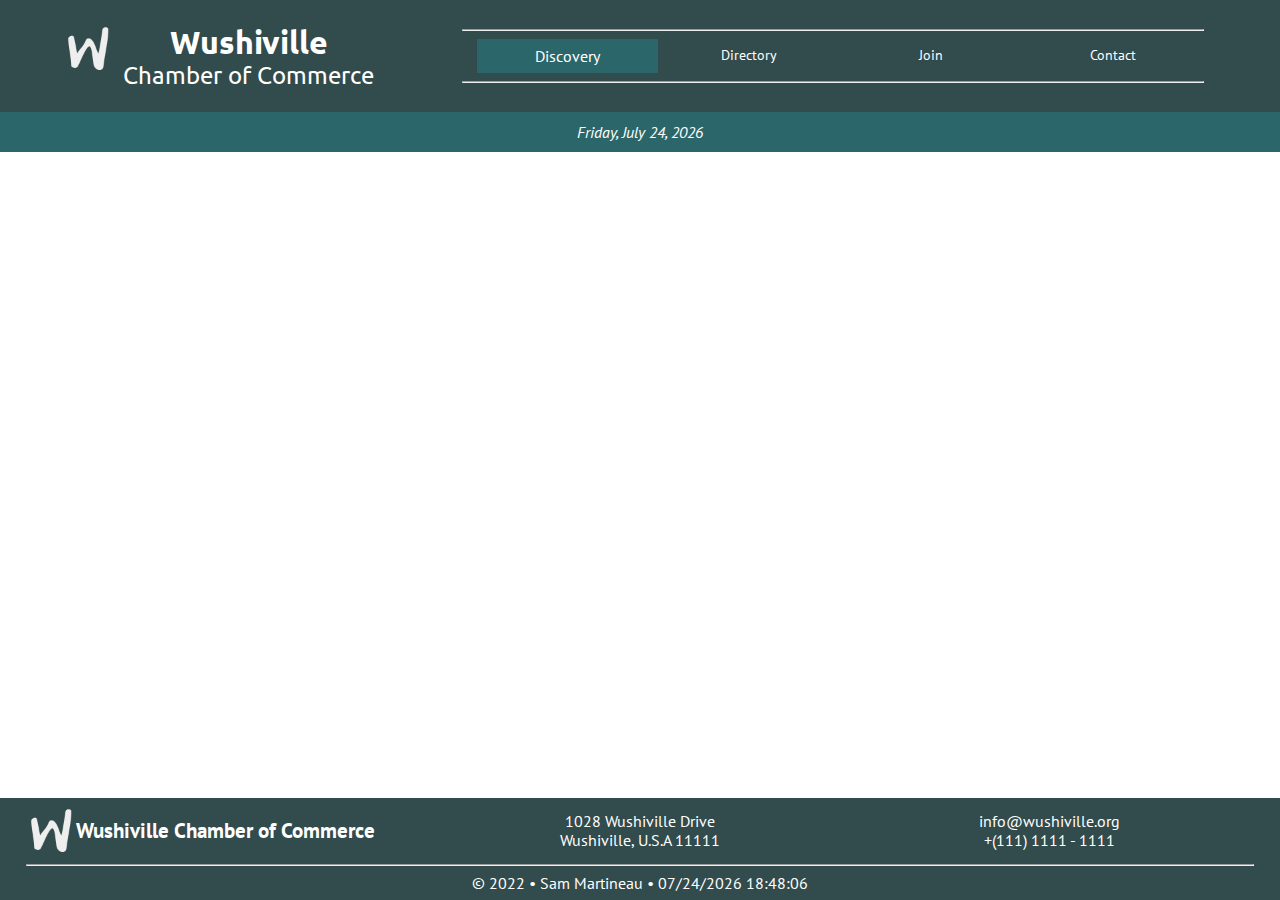
==== chamber/index.html @ 82d3b326 "update" ====
<!doctype html>
<html lang="en">
<head>
<meta charset="utf-8">
<meta name="description" content="Wushiville Chamber of Commerce">
<meta name="author" content="Sam Martineau">

<!-- This start file was build by Paul Cheney  -->
<title>Homepage: Wushiville Chamber of Commerce</title>

<!-- TELLS PHONES NOT TO LIE ABOUT THEIR WIDTH & stops the font from enlarging when a phone is turned sideways-->
<meta name="viewport" content="width=device-width, initial-scale=1, maximum-scale=1">




<!-- STYLE SHEETS -->
<link href="css/normalize.css" rel="stylesheet">
<!-- phone-default -->
<link href="css/small.css" rel="stylesheet">
<!-- enhance-tablet -->
<link href="css/medium.css" rel="stylesheet">
<!-- enhance-desktop -->
<link href="css/large.css" rel="stylesheet">


     
</head>
<body>
<!-- HEADER HERE -->
	<header class="clearfix">
    <div class="header-box">    
	<img src="images/logo.png" alt="logo"/>
    <div class="title-flex">
    <h1>Wushiville</h1>
    <h2>Chamber of Commerce</h2>
    </div>
    </div>

    <nav class="clearfix">
        <hr/>
        <button id="ham"><span>&#9776;</span><span>X</span></button>
        <ul id="nav">
            <li class="active"><a href="#">Discovery</a></li>
            <li><a href="#">Directory</a></li>
            <li><a href="#">Join</a></li>
            <li><a href="#">Contact</a></li>    
        </ul>
        <hr id="line"/>
    </nav>
    </header>
    <div class="time"></div> 
<!-- CONTENT HERE -->
    <main>


    </main>
    
<!-- FOOTER HERE -->
    
    <footer>
        <div class="footer-flex">
            <div class="footer-img-flex footer-flex-item">
                <img src="images/logo.png" alt="logo"/>
           
                <h3>Wushiville Chamber of Commerce</h3>
            </div>
 
                <p class="footer-flex-item">
                    1028 Wushiville Drive <br/>
                    Wushiville, U.S.A 11111
                </p>
                <p class="footer-flex-item">
                    info@wushiville.org <br/>
                    +(111) 1111 - 1111
                </p>

        </div>
        <hr/>
        <div>
        &copy; <span id="year"></span> &bull; Sam Martineau &bull; <span id="update"></span>
        </div>
    </footer>

    <script src="js/scripts.js"></script>
</body>
</html>
---- chamber/css/small.css ----
/* Prevent adjustments of font size after orientation changes in IE on Windows Phone and in iOS.  */
@import url('https://fonts.googleapis.com/css2?family=PT+Sans&family=Ubuntu&display=swap');
html {-webkit-text-size-adjust: 100%; -ms-text-size-adjust: 100%;}

/*----------- apply a natural box layout model to all elements --------------*/
* { -moz-box-sizing: border-box; -webkit-box-sizing: border-box; box-sizing: border-box; }


/*----------- BODY --------------*/
body {
    font-size: 16px;
    font-family: 'PT Sans', sans-serif;
    width:100%;
}


/*----------- HEADER --------------*/
header {
    padding: .5rem 2%;
    background-color: #324B4C;
    display:flex;
    flex-direction:column;
}
.header-box{margin:auto;}
.title-flex{display:flex;align-items:center; flex-direction:column;width:100px;}
header img{float:left; margin-right:10px; width: 50px;}
header h1 { margin:0;font-size:1.3rem; color:white;font-family: 'Ubuntu', sans-serif;}
header h2 {margin: 0; font-weight: normal;color:white; font-size:1rem; font-family: 'Ubuntu', sans-serif;}

.time{width:100vw;height:2.5rem;background-color:#2B676A; color:white; text-align:center; display:flex; align-items: center; justify-content: center;}

/*----------- NAVIGATION --------------*/
nav {
    
    padding:0.8rem;
}
nav button{
    background-color: transparent;
    border:none;
    font-size:2rem;
    color:white;
    text-align:center;
}
#ham span:nth-child(1){
    display:block;
}
#ham span:nth-child(2){
    display:none;
}
#ham.open span:nth-child(1){
    display:none;
}
#ham.open span:nth-child(2){
    display:block;
}
#line.open{
    margin-top:3rem;
}
nav ul {
    display:none;
    list-style-type: none;
    padding: 0;
    margin: 0;
}

nav ul.open{display:block;}
nav ul li a:last-child{
    border-bottom:1px solid white;
}
nav ul li a {
    display: block;
    color: white;
    padding: .5rem 0;
    text-decoration: none;
    font-size: .9rem;
    text-align: center;
    border-top:1px solid white;
}


nav ul li a:hover {
    font-size:1rem;
    transition: font-size 0.25s ease-in-out;
}
nav ul li.active a {
    font-size:1rem;
    background-color:#2B676A;
}
/*----------- MAIN --------------*/
main {
    padding: 0 2%;
    min-height: 10rem;
}

/*----------- FOOTER --------------*/

.footer-flex{
    display: flex;
    align-items: center;
    justify-content: space-evenly;
}
.footer-flex-item{
    flex-basis:100%;
}
.footer-img-flex{
    display:flex;
    align-items: center;
}
footer {
    background-color: #324B4C;
    padding: .5rem 2%;
    text-align: center;
    position:absolute;
    bottom:0;
    width:100vw;
    color:white;
}

footer img{
    margin:0;
    width:50px;
}
footer h3{
    margin:0;
    font-size:0.95rem;
}
footer p{
    margin:0;
    font-size:0.9rem;
}



/*----- Clearfix: Force an Element not to collapse -----*/
.clearfix:after {
  content: "";
  display: table;
  clear: both;
}
---- chamber/css/medium.css ----
/* 35em is also 560px (if basefont is 16px) */
@media only screen and (min-width: 35rem) {


    /*----------- BODY --------------*/
    
    
    
    /*----------- HEADER --------------*/
    header{flex-direction:column; align-items:center;}
    img{width:auto}
    header h1{font-size: 2rem;}
    header h2 {font-size: 1.5rem;}
    .title-flex{width:auto;}
    
    /*----------- NAVIGATION --------------*/
    nav{width: 100%;}
    
    
    /*----------- MAIN --------------*/
    
    
    
    /*----------- FOOTER --------------*/
    footer h3{font-size:1.3rem;}
    footer p{font-size:1rem;}
        
    } /* end of media query */
---- chamber/css/large.css ----
/* 64em is also 1028px (if basefont is 16px) */
@media only screen and (min-width: 64rem) {

    header, nav, main, footer {
        margin:auto;
    }

/*----------- BODY --------------*/



/*----------- HEADER --------------*/
header{flex-direction:row;}


/*----------- NAVIGATION --------------*/
nav{width:60vw;}
nav button{display:none;}
nav ul#nav {margin-left: 2%;display:flex;}
nav ul li a:last-child{
    border:none;
}
nav ul li {float: left;flex-basis:25%;}

nav ul li a{padding: .5rem 1rem; border:none;}

#line.open {margin-top:0.5rem;}

/*----------- MAIN --------------*/



/*----------- FOOTER --------------*/
    
} /* end of media query */
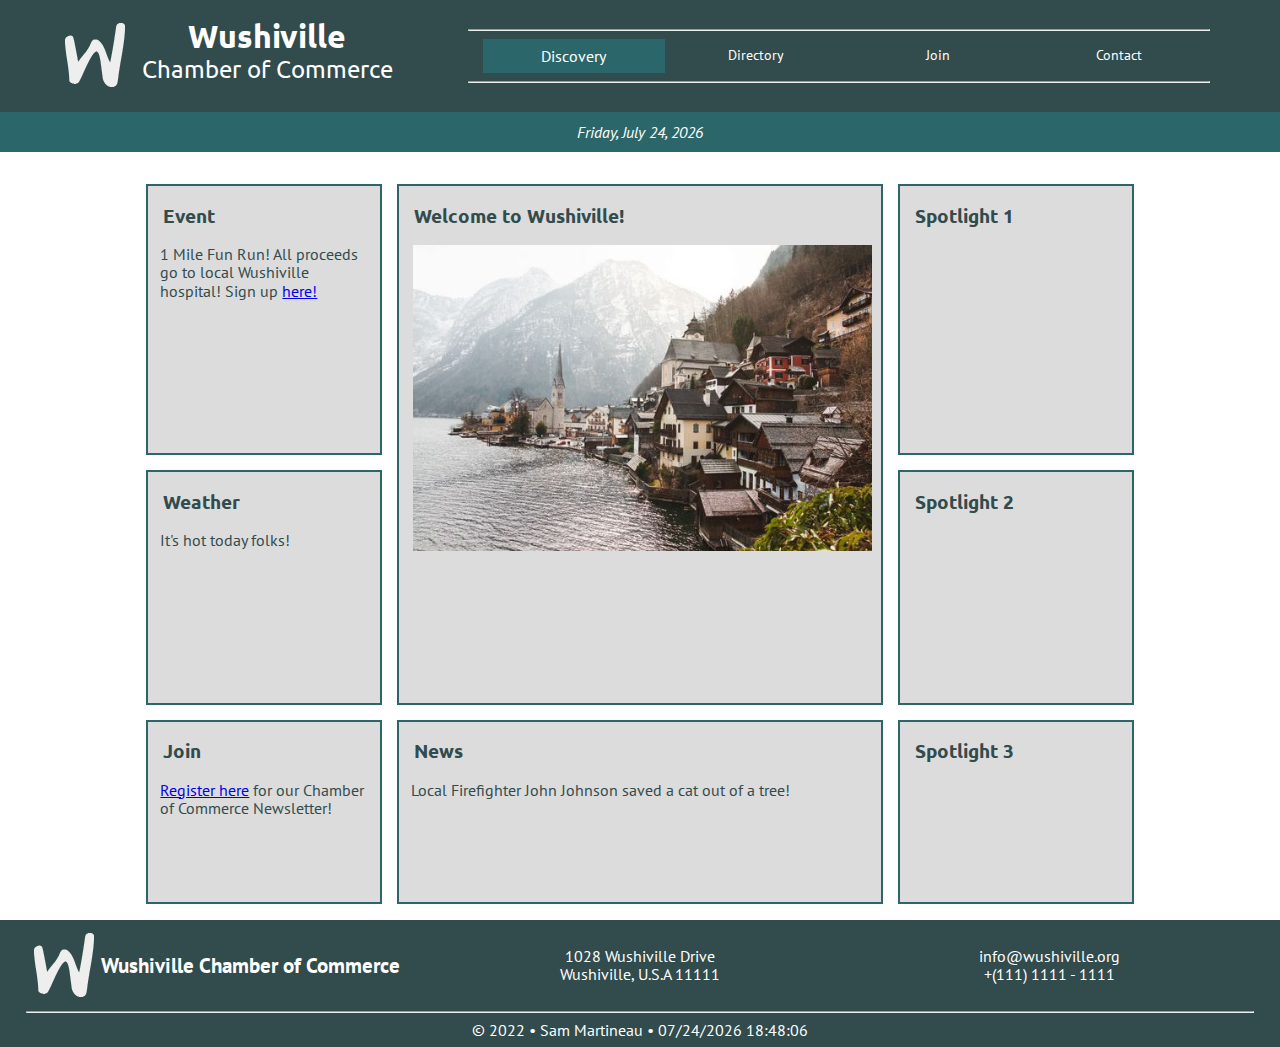
==== commit 51960a70: "update" ====
--- a/chamber/index.html
+++ b/chamber/index.html
@@ -11,8 +11,8 @@
 <!-- TELLS PHONES NOT TO LIE ABOUT THEIR WIDTH & stops the font from enlarging when a phone is turned sideways-->
 <meta name="viewport" content="width=device-width, initial-scale=1, maximum-scale=1">
 
-
-
+<!-- Favicon-->
+<link rel="shortcut icon" href="favicon.ico">
 
 <!-- STYLE SHEETS -->
 <link href="css/normalize.css" rel="stylesheet">
@@ -27,6 +27,9 @@
      
 </head>
 <body>
+    <div class="mg-banner" id="banner-message">
+        <p>🤝🏼 Come join us for the chamber meet and greet Wednesday at 7:00 p.m.</p>
+    </div>
 <!-- HEADER HERE -->
 	<header class="clearfix">
     <div class="header-box">    
@@ -52,8 +55,38 @@
     <div class="time"></div> 
 <!-- CONTENT HERE -->
     <main>
+        <article class="grid">
+            <section class="events">
+                <h3>Event</h3>
+                <p>1 Mile Fun Run! All proceeds go to local Wushiville hospital! Sign up <a href="#">here!</a></p>
+            </section>
+            <section class="weather">
+                <h3>Weather</h3>
+                <p>It's hot today folks!</p>
+            </section>
+            <section class="join">
+                <h3>Join</h3>
+                <p><a href="#">Register here</a> for our Chamber of Commerce Newsletter!</p>
+            </section>
+            <section class="hero">
+                <h3>Welcome to Wushiville!</h3>
+                <img src="images/town.jpg" alt="town"/>
 
-
+            </section>
+            <section class="news">
+                <h3>News</h3>
+                <p>Local Firefighter John Johnson saved a cat out of a tree!</p>
+            </section>
+            <section class="spotlight1">
+                <h3>Spotlight 1</h3>
+            </section>
+            <section class="spotlight2">
+                <h3>Spotlight 2</h3>
+            </section>
+            <section class="spotlight3">
+                <h3>Spotlight 3</h3>
+            </section>
+        </article>
     </main>
     
 <!-- FOOTER HERE -->
--- a/chamber/css/small.css
+++ b/chamber/css/small.css
@@ -5,21 +5,36 @@
 /*----------- apply a natural box layout model to all elements --------------*/
 * { -moz-box-sizing: border-box; -webkit-box-sizing: border-box; box-sizing: border-box; }
 
+/*-----------  EFFECTS  --------------*/
+.show{
+    display:block !important;
+}
+
+
 
 /*----------- BODY --------------*/
 body {
     font-size: 16px;
     font-family: 'PT Sans', sans-serif;
     width:100%;
+    overflow-x: hidden;
 }
 
 
 /*----------- HEADER --------------*/
+.mg-banner{
+    text-align: center;
+    display:none;
+}
+.mg-banner p{
+    color:#2B676A;
+}
 header {
     padding: .5rem 2%;
     background-color: #324B4C;
     display:flex;
     flex-direction:column;
+    width:100vw;
 }
 .header-box{margin:auto;}
 .title-flex{display:flex;align-items:center; flex-direction:column;width:100px;}
@@ -27,7 +42,7 @@
 header h1 { margin:0;font-size:1.3rem; color:white;font-family: 'Ubuntu', sans-serif;}
 header h2 {margin: 0; font-weight: normal;color:white; font-size:1rem; font-family: 'Ubuntu', sans-serif;}
 
-.time{width:100vw;height:2.5rem;background-color:#2B676A; color:white; text-align:center; display:flex; align-items: center; justify-content: center;}
+.time{width:100vw;height:2.5rem;background-color:#2B676A; color:white; text-align:center; display:flex; align-items: center; justify-content: center; margin-bottom:1rem;}
 
 /*----------- NAVIGATION --------------*/
 nav {
@@ -88,8 +103,36 @@
 }
 /*----------- MAIN --------------*/
 main {
-    padding: 0 2%;
+    padding: 1rem 2%;
     min-height: 10rem;
+    
+}
+.grid{
+    display:flex;
+    flex-direction: column;
+    justify-content: space-around;
+}
+section{
+    border:2px solid #2B676A;
+    margin:0;
+    background-color: gainsboro;
+    color:#324B4C;
+    margin-bottom: 2vh;
+}
+main h3{
+    padding:0 0.8em;
+    font-family: 'Ubuntu', sans-serif;
+}
+main p{
+    padding:0 0.8em;
+}
+.join,.spotlight3{
+    display:none;
+}
+.hero img{
+    margin:3%;
+    width:95%;
+    display:block;
 }
 
 /*----------- FOOTER --------------*/
@@ -110,10 +153,10 @@
     background-color: #324B4C;
     padding: .5rem 2%;
     text-align: center;
-    position:absolute;
-    bottom:0;
     width:100vw;
     color:white;
+    margin-top:1rem;
+    position:relative;
 }
 
 footer img{
--- a/chamber/css/medium.css
+++ b/chamber/css/medium.css
@@ -8,7 +8,7 @@
     
     /*----------- HEADER --------------*/
     header{flex-direction:column; align-items:center;}
-    img{width:auto}
+    header img, footer img{width:auto}
     header h1{font-size: 2rem;}
     header h2 {font-size: 1.5rem;}
     .title-flex{width:auto;}
@@ -18,8 +18,44 @@
     
     
     /*----------- MAIN --------------*/
-    
-    
+    section{
+        margin-bottom:0;
+    }
+    .grid{
+        display:grid;
+        grid-template-columns: 1fr 1fr 1fr 1fr;
+        grid-gap: 15px;
+        margin:auto;
+    }
+    .events{
+        grid-column: 1/4;
+        grid-row: 5/6;
+    }
+    .weather{
+        grid-column: 4/5;
+        grid-row: 5/6;
+    }
+    .join{
+        display:block;
+        grid-column: 1/5;
+        grid-row: 4/5;
+    }
+    .hero{
+        grid-column: 1/5;
+        grid-row: 1/2;
+    }
+    .news{
+        grid-column: 1/5;
+        grid-row: 2/3;
+    }
+    .spotlight1{
+        grid-column: 1/3;
+        grid-row: 3/4;
+    }
+    .spotlight2{
+        grid-column: 3/5;
+        grid-row: 3/4;
+    }
     
     /*----------- FOOTER --------------*/
     footer h3{font-size:1.3rem;}
--- a/chamber/css/large.css
+++ b/chamber/css/large.css
@@ -27,8 +27,47 @@
 #line.open {margin-top:0.5rem;}
 
 /*----------- MAIN --------------*/
+main{
+    max-width: 65rem;
+    margin:auto;
+}
+.grid{
+    height:80vh;
+}
+.events{
+    grid-column: 1/2;
+    grid-row: 1/2;
+}
+.weather{
+    grid-column: 1/2;
+    grid-row: 2/3;
+}
+.join{
+    grid-column: 1/2;
+    grid-row: 3/4;
+}
 
-
+.hero{
+    grid-column: 2/4;
+    grid-row: 1/3;
+}
+.news{
+    grid-column: 2/4;
+    grid-row: 3/4;
+}
+.spotlight1{
+    grid-column: 4/5;
+    grid-row: 1/2;
+}
+.spotlight2{
+    grid-column: 4/5;
+    grid-row: 2/3;
+}
+.spotlight3{
+    display:block;
+    grid-column: 4/5;
+    grid-row: 3/4;
+}
 
 /*----------- FOOTER --------------*/
     
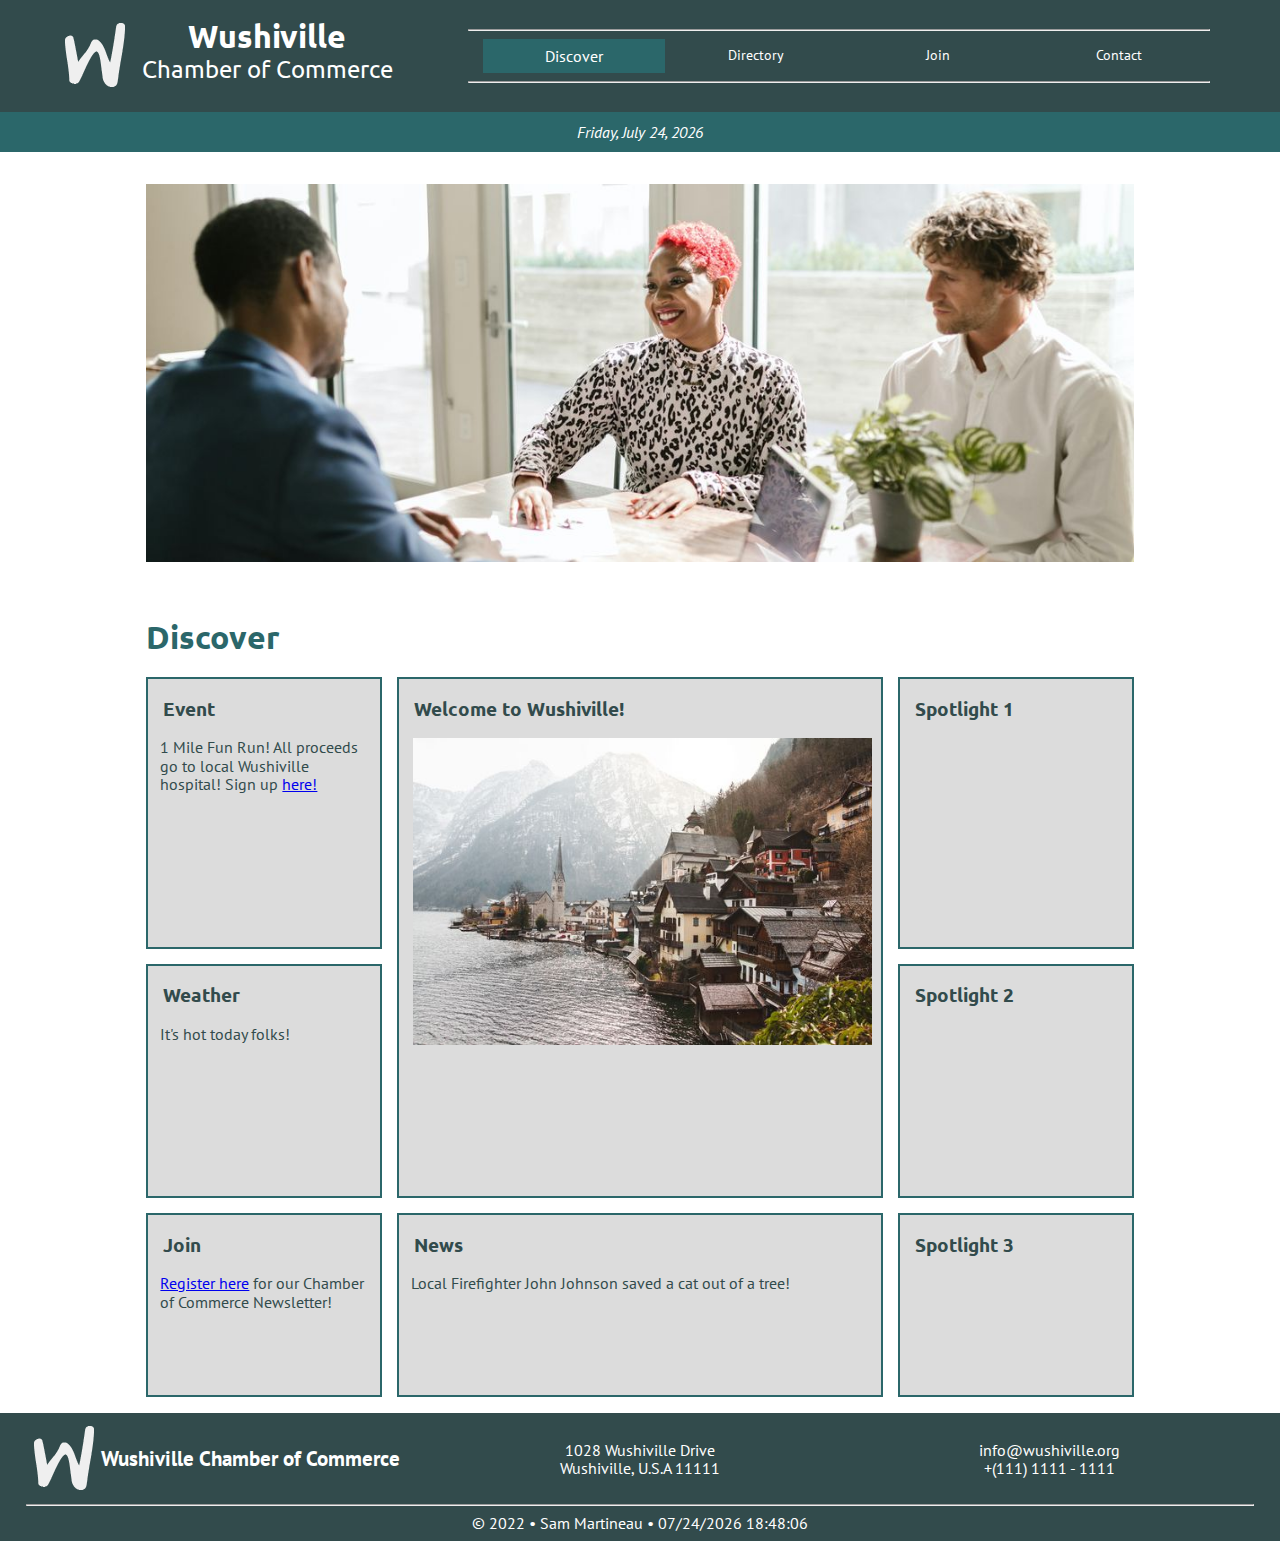
==== commit 62bd1cb3: "update" ====
--- a/chamber/index.html
+++ b/chamber/index.html
@@ -33,7 +33,7 @@
 <!-- HEADER HERE -->
 	<header class="clearfix">
     <div class="header-box">    
-	<img src="images/logo.png" alt="logo"/>
+	<img src="images/logo.webp" alt="logo"/>
     <div class="title-flex">
     <h1>Wushiville</h1>
     <h2>Chamber of Commerce</h2>
@@ -44,7 +44,7 @@
         <hr/>
         <button id="ham"><span>&#9776;</span><span>X</span></button>
         <ul id="nav">
-            <li class="active"><a href="#">Discovery</a></li>
+            <li class="active"><a href="#">Discover</a></li>
             <li><a href="#">Directory</a></li>
             <li><a href="#">Join</a></li>
             <li><a href="#">Contact</a></li>    
@@ -55,6 +55,13 @@
     <div class="time"></div> 
 <!-- CONTENT HERE -->
     <main>
+        <picture>
+            <source media="(max-width:200px)" srcset="images/heroSrc200.jpg">
+            <source media="(max-width:500px)" srcset="images/heroSrc500.jpg">
+            <source media="(max-width:800px)" srcset="images/heroSrc800.jpg">
+            <img src="images/heroSrc1100.jpg" alt="img-banner"/>
+        </picture>
+        <h1 class="page-title">Discover</h1>
         <article class="grid">
             <section class="events">
                 <h3>Event</h3>
@@ -94,7 +101,7 @@
     <footer>
         <div class="footer-flex">
             <div class="footer-img-flex footer-flex-item">
-                <img src="images/logo.png" alt="logo"/>
+                <img src="images/logo.webp" alt="logo"/>
            
                 <h3>Wushiville Chamber of Commerce</h3>
             </div>
--- a/chamber/css/small.css
+++ b/chamber/css/small.css
@@ -102,11 +102,17 @@
     background-color:#2B676A;
 }
 /*----------- MAIN --------------*/
+main picture{
+    width:75%;
+}
+main picture img{width:100%;margin-bottom: 2rem;}
 main {
     padding: 1rem 2%;
     min-height: 10rem;
     
 }
+.page-title{color:#2B676A; font-family: 'Ubuntu', sans-serif;}
+
 .grid{
     display:flex;
     flex-direction: column;
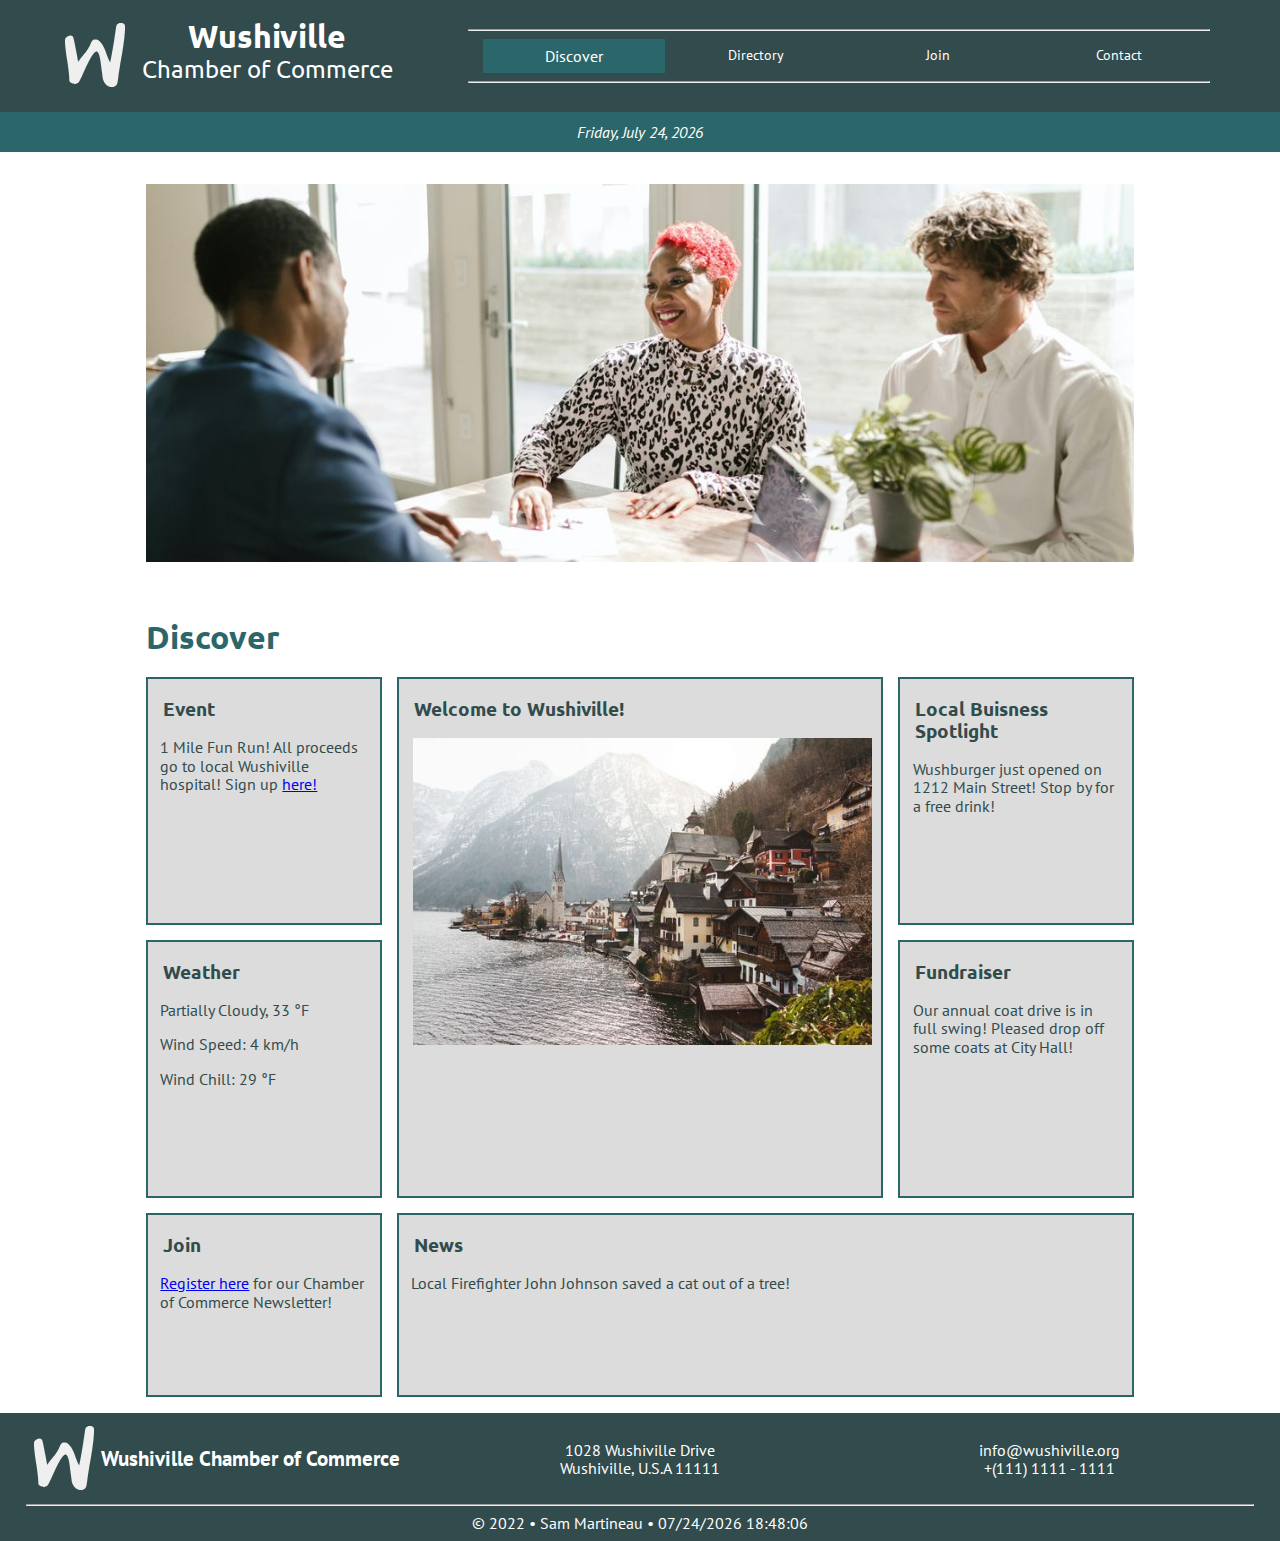
==== commit 51ea3dec: "update" ====
--- a/chamber/index.html
+++ b/chamber/index.html
@@ -69,7 +69,10 @@
             </section>
             <section class="weather">
                 <h3>Weather</h3>
-                <p>It's hot today folks!</p>
+                    <p>Partially Cloudy, <span id="temp">33</span> °F <br>
+                    </p>
+                    <p>Wind Speed: <span id="wind-speed">4</span> km/h</p>
+                    <p id="wind-chill-line">Wind Chill: <span id="wind-chill"></span></p>
             </section>
             <section class="join">
                 <h3>Join</h3>
@@ -85,13 +88,12 @@
                 <p>Local Firefighter John Johnson saved a cat out of a tree!</p>
             </section>
             <section class="spotlight1">
-                <h3>Spotlight 1</h3>
+                <h3>Local Buisness Spotlight</h3>
+                <p>Wushburger just opened on 1212 Main Street! Stop by for a free drink!</p>
             </section>
             <section class="spotlight2">
-                <h3>Spotlight 2</h3>
-            </section>
-            <section class="spotlight3">
-                <h3>Spotlight 3</h3>
+                <h3>Fundraiser</h3>
+                <p>Our annual coat drive is in full swing! Pleased drop off some coats at City Hall!</p>
             </section>
         </article>
     </main>
@@ -123,5 +125,6 @@
     </footer>
 
     <script src="js/scripts.js"></script>
+    <script src="js/windchill.js"></script>
 </body>
 </html>--- a/chamber/css/small.css
+++ b/chamber/css/small.css
@@ -132,9 +132,7 @@
 main p{
     padding:0 0.8em;
 }
-.join,.spotlight3{
-    display:none;
-}
+
 .hero img{
     margin:3%;
     width:95%;
--- a/chamber/css/medium.css
+++ b/chamber/css/medium.css
@@ -28,15 +28,14 @@
         margin:auto;
     }
     .events{
-        grid-column: 1/4;
+        grid-column: 1/3;
         grid-row: 5/6;
     }
     .weather{
-        grid-column: 4/5;
+        grid-column: 3/5;
         grid-row: 5/6;
     }
     .join{
-        display:block;
         grid-column: 1/5;
         grid-row: 4/5;
     }
--- a/chamber/css/large.css
+++ b/chamber/css/large.css
@@ -52,7 +52,7 @@
     grid-row: 1/3;
 }
 .news{
-    grid-column: 2/4;
+    grid-column: 2/5;
     grid-row: 3/4;
 }
 .spotlight1{
@@ -63,11 +63,7 @@
     grid-column: 4/5;
     grid-row: 2/3;
 }
-.spotlight3{
-    display:block;
-    grid-column: 4/5;
-    grid-row: 3/4;
-}
+
 
 /*----------- FOOTER --------------*/
     
